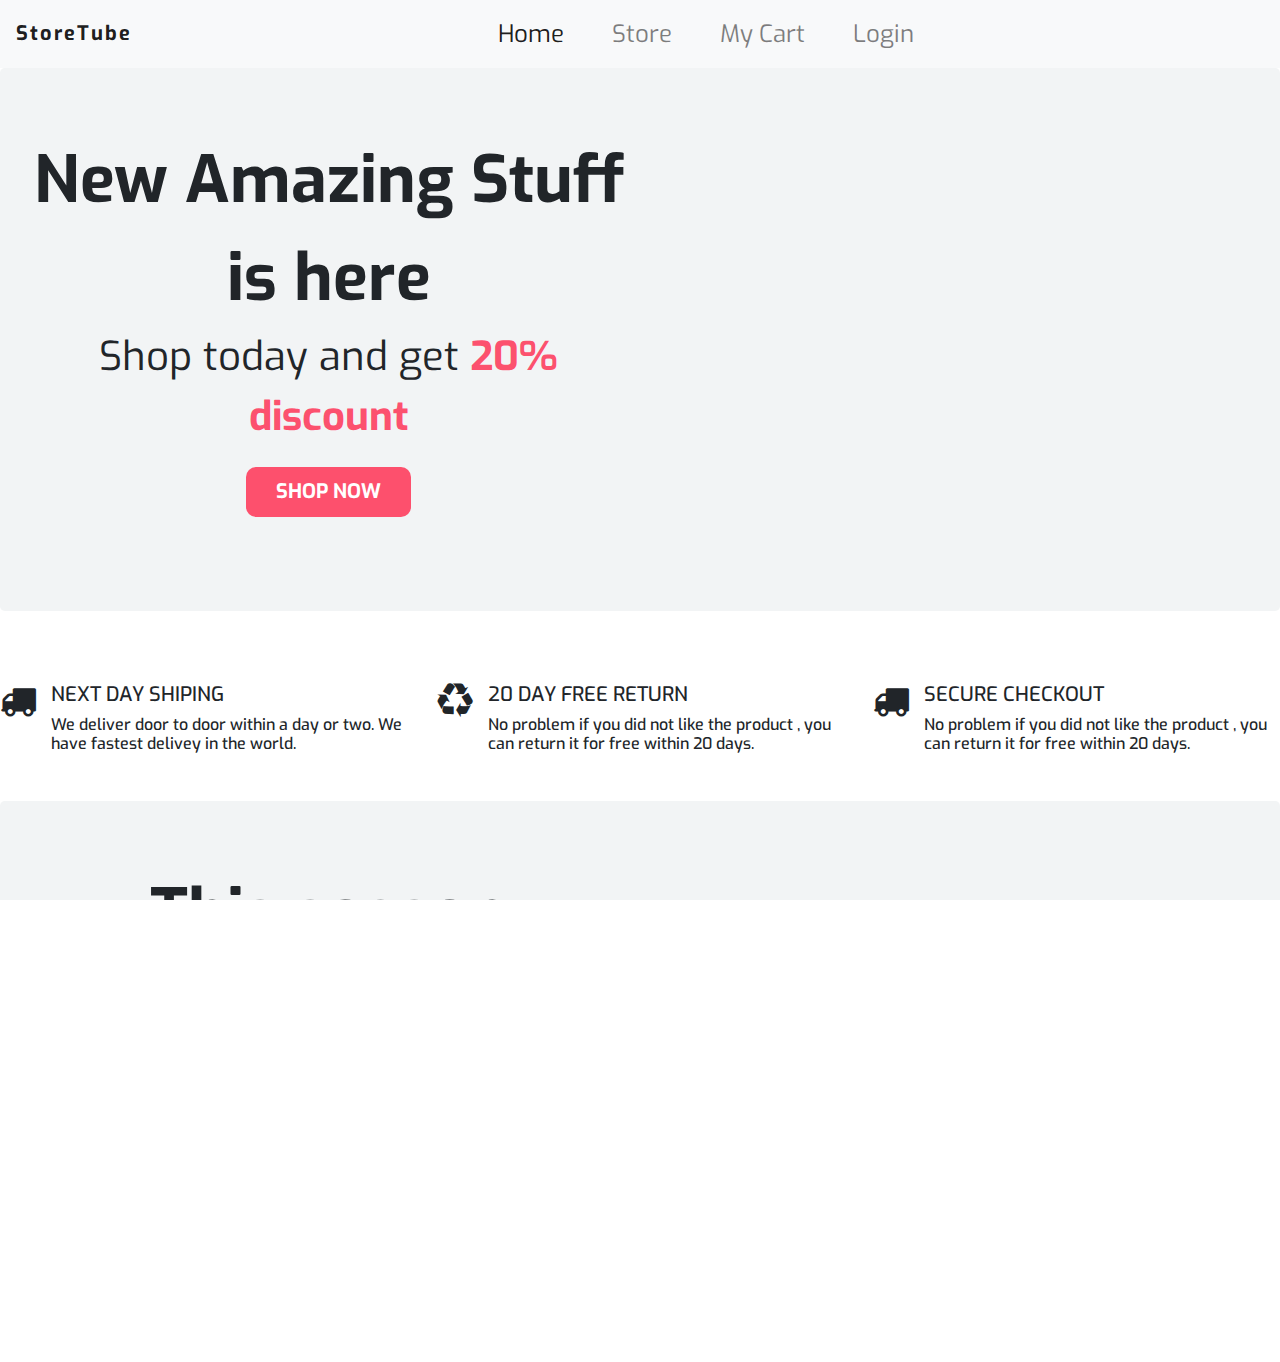
==== index.html @ f2b3f37e "Functionality to cart added" ====
<!DOCTYPE html>
<html lang="en">
<head>
    <meta charset="UTF-8">
    <meta name="viewport" content="width=device-width, initial-scale=1.0">
    <title>StoreTube</title>

<!-- Stylesheets -->
<link rel="stylesheet" href="./src/css/style.css">
<link rel="stylesheet" href="https://maxcdn.bootstrapcdn.com/bootstrap/4.0.0/css/bootstrap.min.css" integrity="sha384-Gn5384xqQ1aoWXA+058RXPxPg6fy4IWvTNh0E263XmFcJlSAwiGgFAW/dAiS6JXm" crossorigin="anonymous">
<link rel="stylesheet" href="https://cdnjs.cloudflare.com/ajax/libs/font-awesome/4.7.0/css/font-awesome.min.css">

<!-- Bootstrap JS -->
<script src="https://code.jquery.com/jquery-3.2.1.slim.min.js" integrity="sha384-KJ3o2DKtIkvYIK3UENzmM7KCkRr/rE9/Qpg6aAZGJwFDMVNA/GpGFF93hXpG5KkN" crossorigin="anonymous"></script>
<script src="https://cdnjs.cloudflare.com/ajax/libs/popper.js/1.12.9/umd/popper.min.js" integrity="sha384-ApNbgh9B+Y1QKtv3Rn7W3mgPxhU9K/ScQsAP7hUibX39j7fakFPskvXusvfa0b4Q" crossorigin="anonymous"></script>
<script src="https://maxcdn.bootstrapcdn.com/bootstrap/4.0.0/js/bootstrap.min.js" integrity="sha384-JZR6Spejh4U02d8jOt6vLEHfe/JQGiRRSQQxSfFWpi1MquVdAyjUar5+76PVCmYl" crossorigin="anonymous"></script>

</head>
<body>
    
    
    <!-- Navbar -->
    <nav class="navbar navbar-expand-lg navbar-light bg-light">
        <a class="navbar-brand" href="#">StoreTube</a>
        <button class="navbar-toggler" type="button" data-toggle="collapse" data-target="#navbarNavAltMarkup" aria-controls="navbarNavAltMarkup" aria-expanded="false" aria-label="Toggle navigation">
          <span class="navbar-toggler-icon"></span>
        </button>
        <div class="collapse navbar-collapse" id="navbarNavAltMarkup">
          <div class="navbar-nav">
            <a class="nav-item nav-link active px-4 " href="./index.html">Home <span class="sr-only">(current)</span></a>
            <a class="nav-item nav-link px-4" href="./store.html">Store</a>
            <a class="nav-item nav-link px-4" href="./cart.html">My Cart</a>
            <a class="nav-item nav-link px-4" href="./login.html">Login</a>
          </div>
        </div>
      </nav>
      <!-- Navbar Ends -->

      <!-- Focus content -->
      <div class="jumbotron">
          <div class="row">
              <div class="col-lg-6 col-md-6 col-sm-6 d-flex flex-column justify-content-center align-items-center">
                  <span class="jumboText">New Amazing Stuff is here</span>
                  <span class="jumboSmall">Shop today and get <span class="highlight">20% discount</span></span> 
                  <a href="./store.html" class="shopBtn">SHOP NOW</a></div>
              <div class="col-lg-6 col-md-6 col-sm-6 d-flex justify-content-around">
                  <img src="./src/img/general/model.png" class="img-fluid model" alt="">
                  <img src="./src/img/general/denimj.png" class="img-fluid denim" alt="">
              </div>

          </div>
      </div>
      <!-- Focus content ends -->

      <!-- Features -->
      <div class="row">
        <!-- <div class="col-lg-1 col-md-1 col-sm-1"></div> -->
        <div class="col-lg-4 col-md-4 col-sm-4">
          <div class="info">
              <i class="fa fa-truck" style="font-size: 36px;"></i>
              <div class="innerContent">
                  <h5>NEXT DAY SHIPING</h5>
                  <h6>We deliver door to door within a day or two. We have fastest delivey in the world.</h6>
              </div>
          </div> 
        </div>
        <!-- <div class="col-lg-1 col-md-1 col-sm-1"></div> -->
        <div class="col-lg-4 col-md-4 col-sm-4">
          <div class="info">
              <i class="fa fa-recycle" style="font-size: 36px;"></i>
              <div class="innerContent">
                  <h5>20 DAY FREE RETURN</h5>
                  <h6>No problem if you did not like the product , you can return it for free within 20 days.</h6>
              </div>
          </div> 
        </div>
        <!-- <div class="col-lg-1 col-md-1 col-sm-1"></div> -->

        <div class="col-lg-4 col-md-4 col-sm-4">
          <div class="info">
              <i class="fa fa-truck" style="font-size: 36px;"></i>
              <div class="innerContent">
                  <h5>SECURE CHECKOUT</h5>
                  <h6>No problem if you did not like the product , you can return it for free within 20 days.</h6>
              </div>
          </div> 
        </div>
        <!-- <div class="col-lg-2 col-md-2 col-sm-2"></div> -->

      </div>
      <!-- Features end -->

      <!-- Second jumbotron with focussed content -->
      <div class="jumbotron">
        <div class="row">
            <div class="col-lg-6 col-md-6 col-sm-6 d-flex flex-column justify-content-center align-items-center">
                <span class="jumboText">This season</span>
                <span class="jumboSmall">Get ready to change.</span> 
                <a href="./store.html" class="shopBtn">SHOP NOW</a></div>
            <div class="col-lg-6 col-md-6 col-sm-6 d-flex justify-content-around">
                <img src="./src/img/general/season.png" class="img-fluid season" alt="">
            </div>
        </div>
    </div>
      <!-- Ends -->

      <!-- Teaser section -->
      <div class="teaser">
        <span class="teaserText">New Arrivals</span>
        <span class="teaserSmall">MENS JACKET</span> 
      </div> 

      <div class="teaserProd">
        <!-- Dynamic insertion of sample products through sample.js -->
      </div>
      <!-- Ends -->
    </div>


     <!-- Modal -->
  <div class="modal fade" id="myModal" role="dialog">
    <div class="modal-dialog">
      <!-- Modal content-->
      <div class="modal-content">
        <div class="modal-header">
          <h4 class="modal-title">Success</h4>
          <button type="button" class="close" data-dismiss="modal">&times;</button>
          
        </div>
        <div class="modal-body">
          <p>Product was added to cart!</p>
        </div>
        <div class="modal-footer">
          <button type="button" class="shopBtn" style="outline: none; border: none;" data-dismiss="modal">Close</button>
        </div>
      </div>
      
    </div>
  </div>
  
  



      <script src="./src/js/sample.js"></script>
      <script src="./src/js/storage.js"></script>
</body>
</html>
---- src/css/style.css ----
@import url('https://fonts.googleapis.com/css?family=Exo&display=swap');

/*Note:- Use Bootstrap defined classes for alignment, positioning, padding, margin to avoid content overflow.*/

*{
    font-family: 'Exo', sans-serif;
}
html,body{
    position: absolute;
    height: 100%;
    width: 100%;
    overflow-x: hidden;
}
nav{
    font-size: 24px;
}
.navbar-brand{
    font-weight: bold;
    letter-spacing: 2px;
    /* font-size: 35px; */
}

.nav-link:hover{
    background: rgba(255, 51, 85, 0.85);
    color : white !important;
}
.navbar-nav{
    margin:0 auto;
}

.jumbotron {
    background: rgba(233, 236, 239, 0.6) !important;  /* This is for ie8 and below */
    background: rgba(233, 236, 239, 0.6) !important; 
 }
.jumboHead{
    border: 10px solid rgba(255, 51, 85, 0.85);
    border-radius: 20px;
}
.jumboText{
    font-size: 65px;
    font-weight: bold;
    text-align: center;
}
.jumboSmall{
    font-size: 40px;
    text-align: center;
}
.highlight{
    color: rgba(255, 51, 85, 0.85);
    font-weight: bold;
}
.denim{
    display: none;
}
.shopBtn{
    background: rgba(255, 51, 85, 0.85);
    text-decoration: none;
    color: white;
    font-weight: bold;
    padding:10px 30px;

    margin-top: 20px;
    font-size: 20px;
    border-radius: 10px;
    margin-bottom: 30px;
}
.shopBtn:hover{
    text-decoration: none;
    color: white;
    cursor: pointer;
    background: rgba(255, 51, 85, 1);
}
.info{
    display: flex;
    flex-direction: row;
    margin:40px 0;
}
.innerContent{
    display: flex;
    padding-left: 15px;
    flex-direction: column;
}

.teaser{
    margin-top: 40px;
    display: flex;
    flex-direction: column;
    text-align: center;
}
.teaserText{
    font-size: 60px;
}
.teaserSmall{
    font-size: 30px;
}
.teaserProd{
    /* text-align: center; */
    display: flex;
    justify-content: center;
    flex-wrap: wrap;
}
.card{
    margin: 40px;
}

.card-img-top{
    height: 236px;
}

/* Store */
.products{
    display: flex;
    flex-wrap: wrap;
    justify-content: center;
}



/* Cart */

.cartHead{
    /* font-weight: bold; */
    font-size: 40px;
    text-align: center;
    position: relative;
    margin-top: 40px ;
}
.items{
    display: flex;
    flex-wrap: wrap;
    justify-content: center;
}
.quantity{
    /* margin-left: 10px; */
    margin-top: 10px;
    user-select: none;
}

.sign{
    background: rgba(255, 51, 85, 0.85);
    padding: 5px;
    border-radius: 3px;
    cursor: pointer;
    /* margin-right:10px; */
}
.sign:nth-child(1){
    margin-right: 10px;
}
.sign:nth-child(2){
    margin-left: 10px ;
}
.subTotal,.delivery,.total{
    display:flex;
    justify-content: space-evenly;
}
.amount{
    font-weight: bold;
}
.social{
    width: 70%;
}
.checkoutBtn{
    width:100%;
    text-align: center;
    display: flex;
    justify-content: center;
    margin-top: 20px;
}

/* Responsive queries */
@media(max-width:900px){
    .denim{
        display: block;
    }
    .model{
        display: none;
    }
}

@media(max-width:888px){
    .jumboText{
        font-size: 50px;
        font-weight: bold;
    }
    .jumboSmall{
        font-size: 20px;
    }
}
@media(max-width:655px){
    .jumboText{
        font-size: 40px;
        font-weight: bold;
    }
    .jumboSmall{
        font-size: 20px;
    }
}
@media(max-width:576px){
   .denim{
       width: 350px;
   }
}
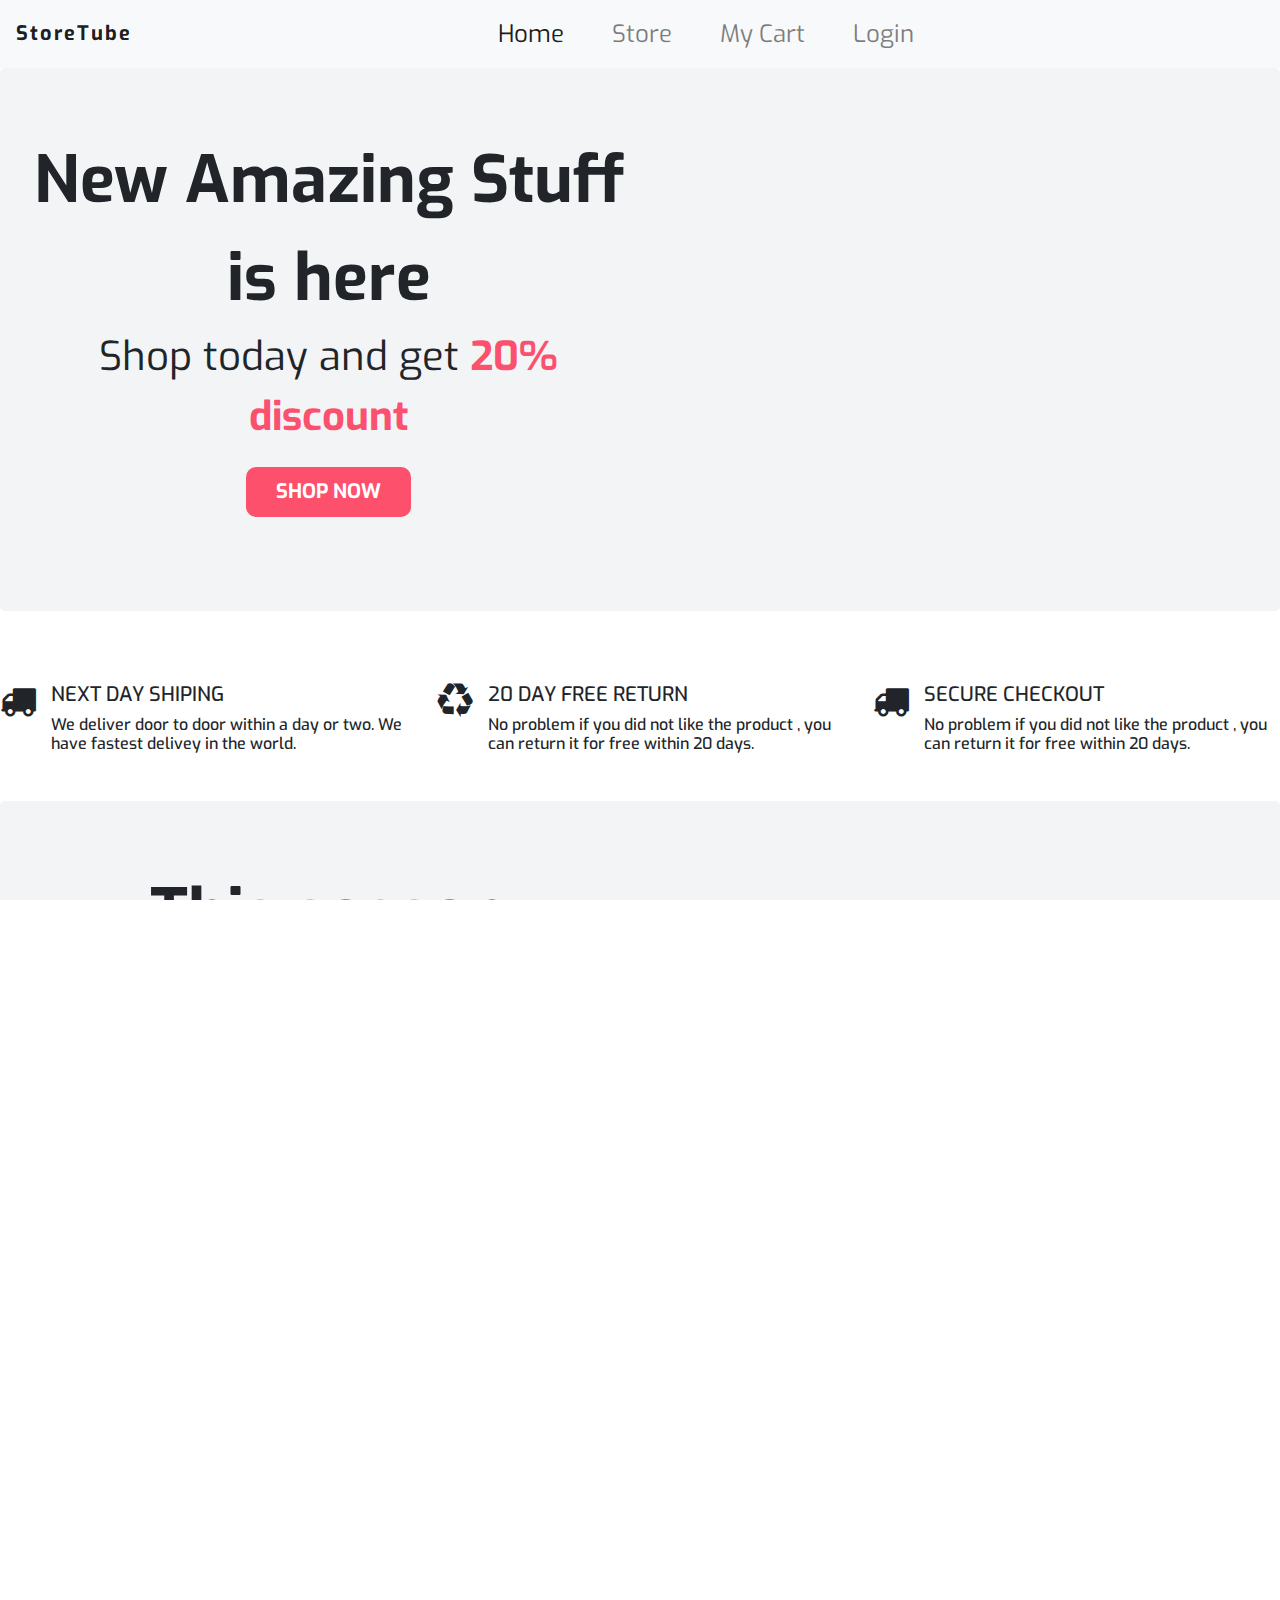
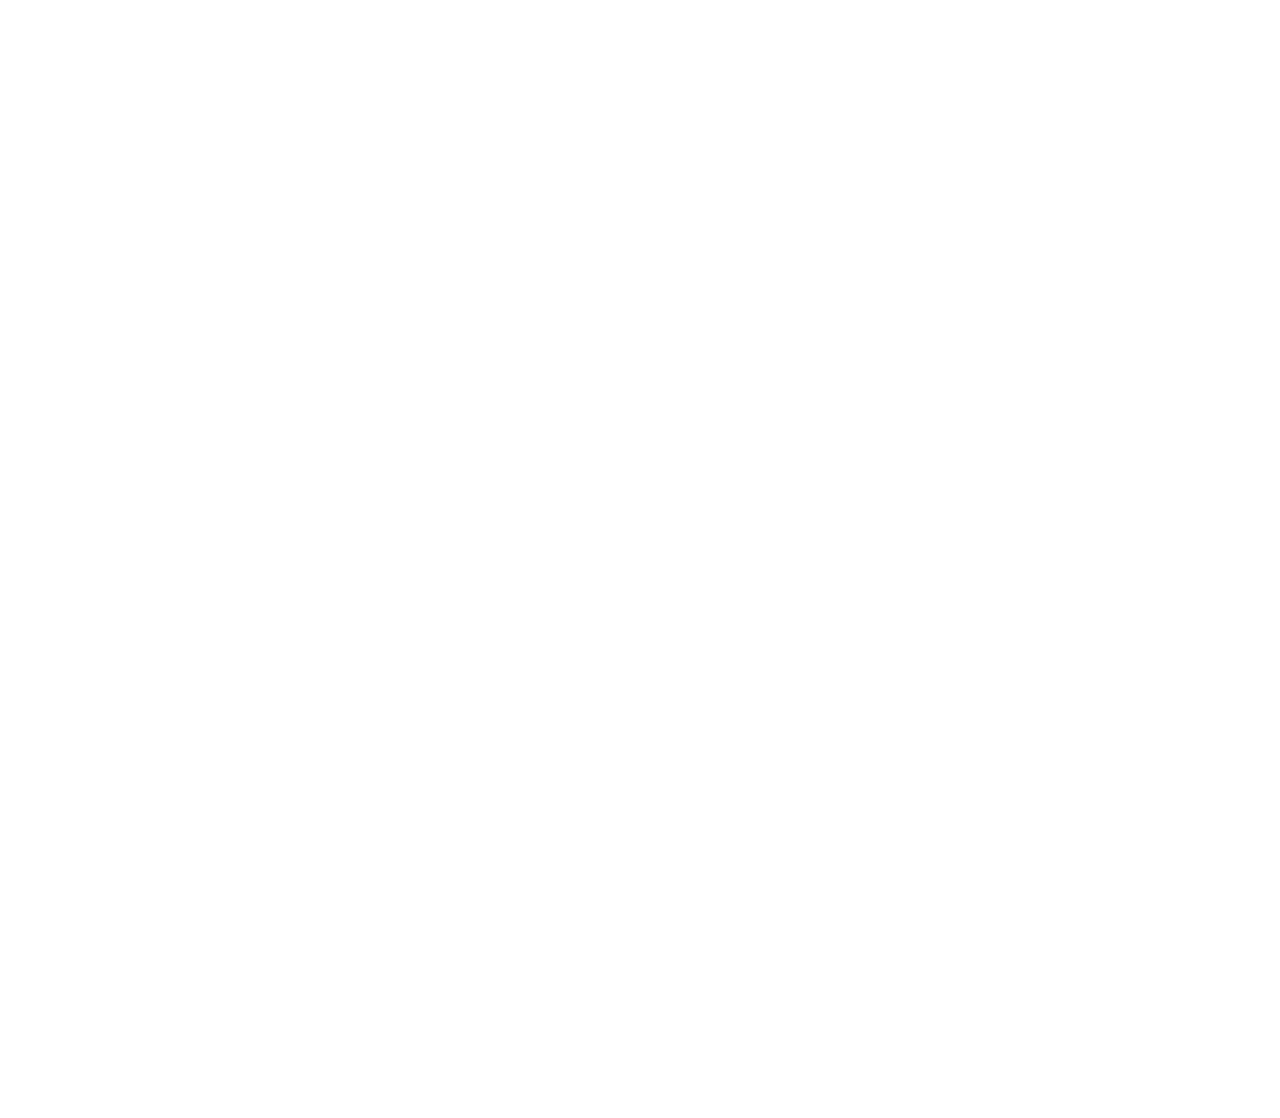
==== commit 8a2c7d4b: "Debugged the script for storing items to loaclstorage" ====
--- a/index.html
+++ b/index.html
@@ -138,7 +138,12 @@
     </div>
   </div>
   
-  
+  <!-- Footer -->
+  <footer class="jumbotron">
+    All Rights Reserved 
+    &copy; Storetube Inc <br>
+    <a href="mailto:nsnaman36@gmail.com" class="btn btn-info">Get in Touch</a>
+  </footer>
 
 
 
--- a/src/css/style.css
+++ b/src/css/style.css
@@ -125,6 +125,12 @@
     position: relative;
     margin-top: 40px ;
 }
+.cartBottom{
+    font-size: 30px;
+    text-align: center;
+    position: relative;
+    margin-top: 40px ;
+}
 .items{
     display: flex;
     flex-wrap: wrap;
@@ -167,6 +173,29 @@
     margin-top: 20px;
 }
 
+/* Footer */
+footer{
+    margin-top: 150px;
+    background-color: gray;
+    display: flex;
+    flex-direction: column;
+    font-size: 16px;
+    text-align: center;
+    padding-top: 20px;
+}
+.btn-info{
+    margin-top: 40px;
+    background-color: rgba(255, 51, 85, 0.85) !important;
+    border-color: rgba(255, 51, 85, 0.85) !important;
+}
+.btn-info:hover{
+    background-color: rgba(255, 51, 85, 1) !important;
+}
+
+
+
+
+
 /* Responsive queries */
 @media(max-width:900px){
     .denim{
